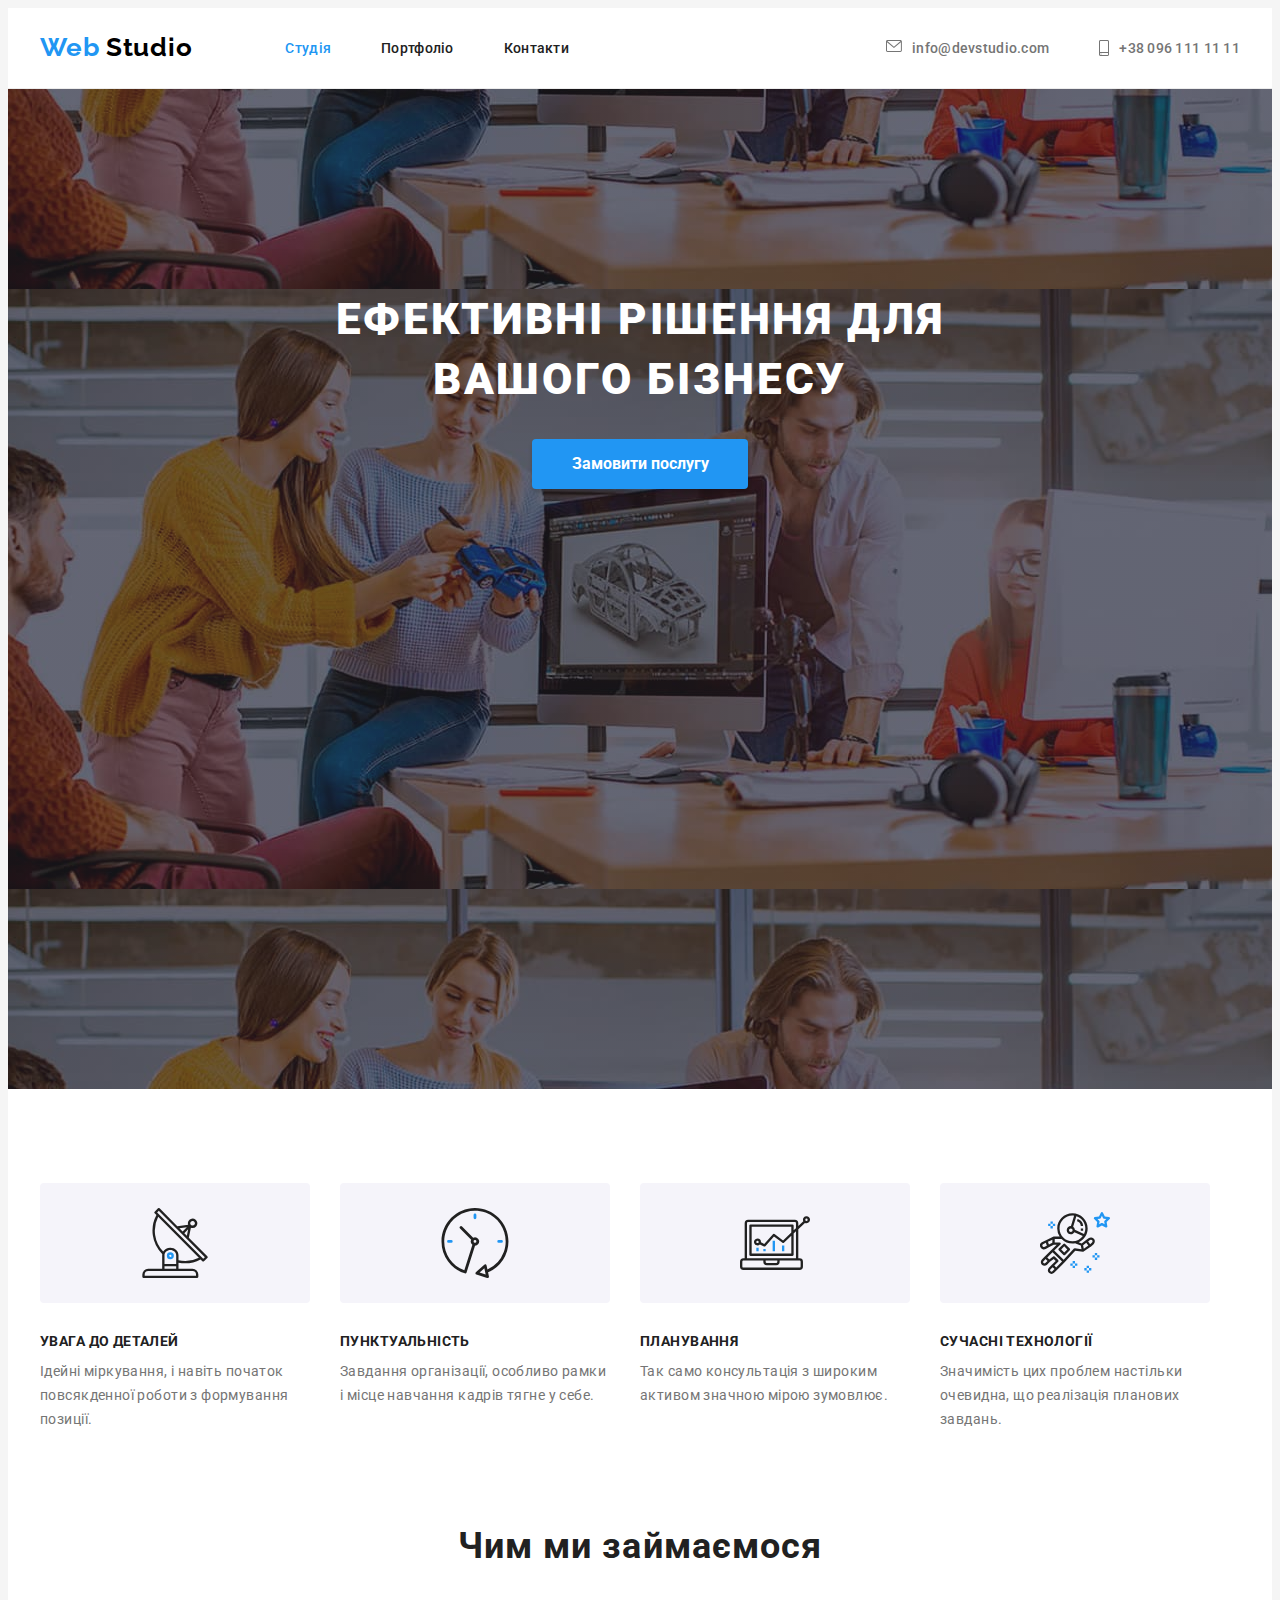
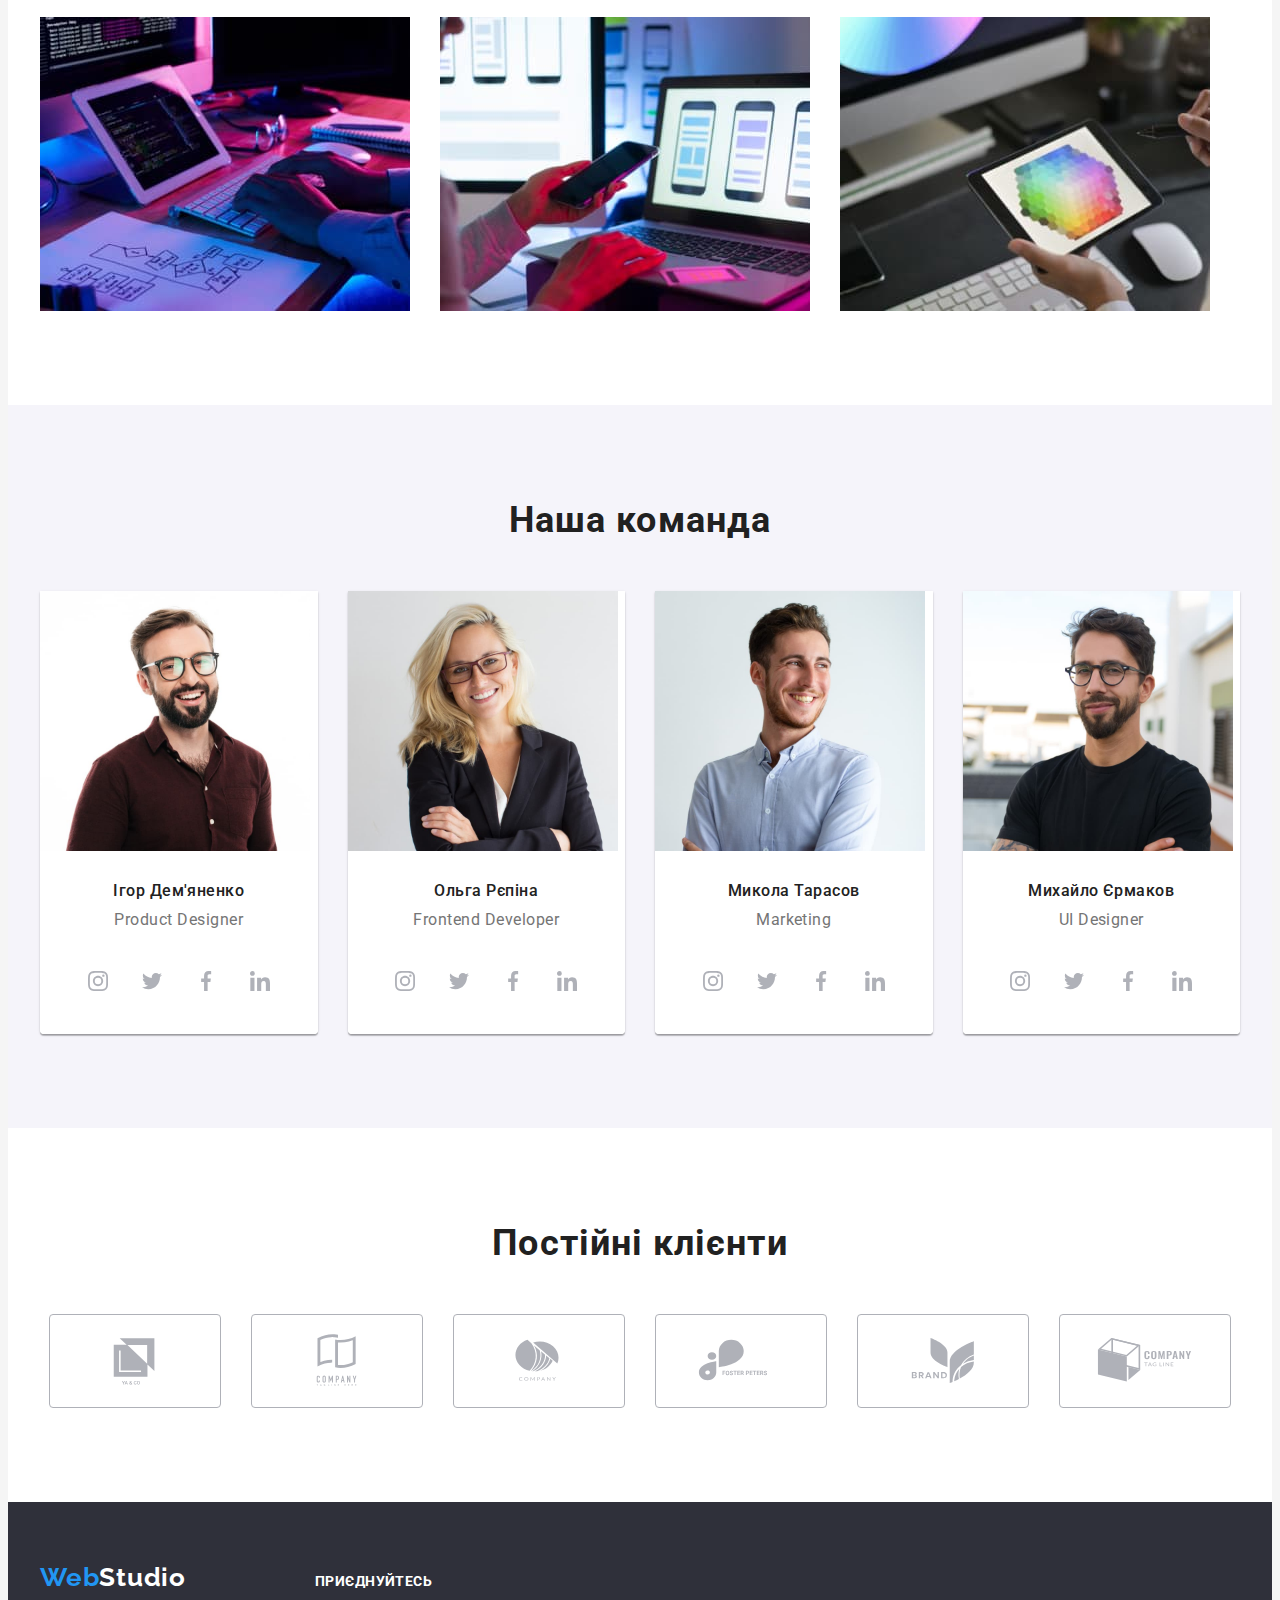
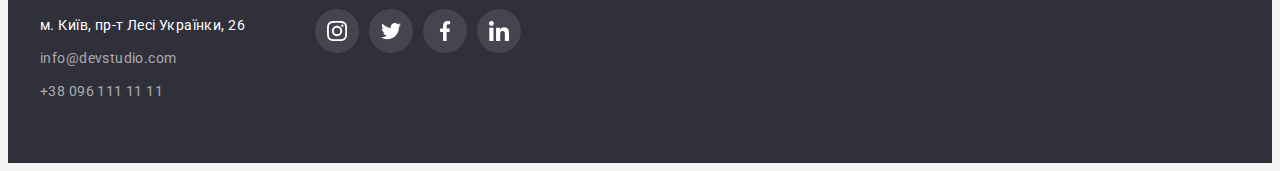
==== index.html @ 13d3fdcb "starting point" ====
<!DOCTYPE html>
<html lang="uk">
<head>
    <meta charset="UTF-8">
    <meta http-equiv="X-UA-Compatible" content="IE=edge">
    <meta name="viewport" content="width=device-width, initial-scale=1.0">
    <title>Web Studio</title>
    <link rel="preconnect" href="https://fonts.googleapis.com">
    <link rel="preconnect" href="https://fonts.gstatic.com" crossorigin>
    <link href="https://fonts.googleapis.com/css2?family=Raleway:wght@700&family=Roboto:wght@400;500;700;900&display=swap" rel="stylesheet">
    <link rel="stylesheet" href="https://cdnjs.cloudflare.com/ajax/libs/modern-normalize/1.1.0/modern-normalize.min.css" integrity="sha512-wpPYUAdjBVSE4KJnH1VR1HeZfpl1ub8YT/NKx4PuQ5NmX2tKuGu6U/JRp5y+Y8XG2tV+wKQpNHVUX03MfMFn9Q==" crossorigin="anonymous" referrerpolicy="no-referrer" />
    <link rel="stylesheet" href="./css/styles.css">
</head>
<body>
   <header class="header-background"> 
        <div class="container head-nav">
            <nav class="nav-links"> 
                <a class=" logo-header" href="./index.html" ><span class="logo-web">Web</span> <span class="logo-studio">Studio</span> </a>  
                <ul class="site-nav">
                    <li class="nav-item"><a href="" class="link  link-text accent-color">Студія</a></li>
                    <li class="nav-item"><a href="./portfolio.html" class="link  link-text">Портфоліо</a></li>
                    <li class="nav-item"><a href="" class="link  link-text">Контакти</a></li>
                </ul>
            </nav>
            <ul class="contacts">
                <li class="item">
                    <a href="mailto:info@devstudio.com" class=" link link-decorate  link-color">
                        <svg class="nav-icon" width = "16" height ="12" >
                             <use href ="./images/nav-social-sprite.svg#icon-envelope" >

                            </use>
                        </svg>
                    info@devstudio.com
                    </a></li>
                <li class="item"><a href="tel:+380961111111"  class=" link link-decorate link-color">
                    <svg class="nav-icon" width = "10" height ="16" >
                        <use href ="./images/nav-social-sprite.svg#icon-smartphone" >

                       </use>
                   </svg>
                    +38 096 111 11 11</a>
                </li>
               
            </ul>
   </header> 
   <main class="main-background">
        <section class="hero-section">
           <div class="container">
                <h1 class="hero-title">Ефективні рішення для вашого бізнесу</h1>
                     <!-- Hiro button-->
                <div class="flex-utilit">
                     <button type="button" class="btn-wiev btn ">Замовити послугу</button>
                </div>
                
           </div>
        </section>
        <section class="section back-peculiarities">
            <div class="container ">
                <!-- it was before <h2 hidden >Особливості</h2> -->
                <h2 class="visually-hidden" >Особливості</h2>
                <!-- flex list -->
                <ul class="benefits">
                    <li class ="benefits-list">
                        <div class="icon-benefit">
                            <svg class="icin-bnf" width="70" height ="70">
                                <use href="./images/nav-social-sprite.svg#icon-antenna"></use>
                            </svg>
                        </div>
                        <h3 class="benefits-title">УВАГА ДО ДЕТАЛЕЙ</h3> 
                        <p class="peculiarities-text">Ідейні міркування, і навіть початок повсякденної роботи з формування позиції.</p>
                     </li>
                    <li class ="benefits-list">
                        <div class="icon-benefit">
                            <svg class="icin-bnf" width="70" height ="70">
                                <use href="./images/nav-social-sprite.svg#icon-clock"></use>
                            </svg>
                        </div>
                        <h3 class="benefits-title">ПУНКТУАЛЬНІСТЬ</h3>
                        <p class="peculiarities-text">Завдання організації, особливо рамки і місце навчання кадрів тягне у себе.</p>
                    </li>
                     <li class ="benefits-list">
                        <div class="icon-benefit">
                            <svg class="icin-bnf" width="70" height ="70">
                                <use href="./images/nav-social-sprite.svg#icon-diagram" ></use>
                            </svg>
                        </div>
                        <h3 class="benefits-title">ПЛАНУВАННЯ</h3>
                        <p class="peculiarities-text">Так само консультація з широким активом значною мірою зумовлює.</p>
                     </li >
                    <li class ="benefits-list">
                        <div class="icon-benefit">
                            <svg class="icon-bnf" width="70" height ="70">
                                <use href = "./images/nav-social-sprite.svg#icon-astronaut"> </use>
                            </svg>
                        </div>
                        <h3 class="benefits-title">СУЧАСНІ ТЕХНОЛОГІЇ</h3>
                        <p class="peculiarities-text">Значимість цих проблем настільки очевидна, що реалізація планових завдань.</p>
                    </li>
                 </ul>
            </div>
            
        </section>
        <section class="section back-our-works" >
            <div class="container" >
                <h2 class="our-work">Чим ми займаємося</h2>
                <ul class="our-work-list">
                    <li class="work-items"><img  class="work-img" src="./images/caseone.jpg" alt="compose algorithms" width="370" height="294"></li>
                    <li class="work-items"><img class="work-img" src="./images/casetwo.jpg" alt="testing products"  width="370" height="294"></li>
                    <li class="work-items"><img class="work-img" src="./images/casethree.jpg" alt=" design " width="370" height="294"></li>
                </ul>
            </div>

            <!-- - ---------------
                       OUR TEAM SECTION
            -----------------------  -- -->
        </section>
        <section class="our-team-background section">
            <div class="container ">
                <h2 class="our-team-title">Наша команда</h2>
                <ul class="team-description">
                     <li class="background-photo">
                        <img class ="img-team" src="./images/igordemianenko.jpg" alt="Igor Demianenko" width="270" height="260">
                        <div class="team-info">
                            <h3 class="members-team">Ігор Дем'яненко</h3>
                            <p class="job-title">Product Designer</p>
                            <ul class="team-social">

                                <!-- Instagram icon -->
                               <li class="socials-item">
                                    <a  class="social"
                                        href="" 
                                        target="_blank" 
                                        rel="nofollow noopener noreferrer"
                                        aria-label="Instagram"
                                    >
                                        <svg class="social-icon" width="20" height="20">
                                            <use href="./images/nav-social-sprite.svg#icon-instagram"> </use>
                                        </svg>
                                    </a>  
                               </li>

                               <!-- Twitter icon -->
                               <li class="socials-item">
                                    <a  class="social"
                                        href="" 
                                         target="_blank" 
                                        rel="nofollow noopener noreferrer"
                                        aria-label="Twitter"
                                    >
                                        <svg class="social-icon" width="20" height="20">
                                            <use href="./images/nav-social-sprite.svg#icon-twitter"> </use>
                                        </svg>
                                    </a>  
                                </li>

                               <!-- Facebook icon -->
                                <li class="socials-item">
                                    <a  class="social"
                                        href="" 
                                        target="_blank" 
                                        rel="nofollow noopener noreferrer"
                                        aria-label="Facebook"
                                    >
                                        <svg class="social-icon" width="20" height="20">
                                                <use href="./images/nav-social-sprite.svg#icon-facebook"> </use>
                                        </svg>
                                    </a>  
                                </li>

                               <!-- Linkedin icon -->
                                <li class="socials-item">
                                    <a  class="social"
                                        href="" 
                                        target="_blank" 
                                        rel="nofollow noopener noreferrer"
                                        aria-label="Linkedin"
                                    >
                                        <svg class="social-icon" width="20" height="20">
                                                <use href="./images/nav-social-sprite.svg#icon-linkedin"> </use>
                                        </svg>
                                    </a>
                                 </li>
                            </ul>
                        </div>
                        
                    </li>
                    <li class="background-photo">
                        <img  class ="img-team" src="./images/olgarepina.jpg" alt="Olga Repina" width="270" height="260">
                        <div class="team-info">
                            <h3 class="members-team">Ольга Рєпіна</h3>
                            <p class="job-title">Frontend Developer</p>
                            <ul class="team-social">

                                <!-- Instagram icon -->
                               <li class="socials-item">
                                    <a  class="social"
                                        href="" 
                                        target="_blank" 
                                        rel="nofollow noopener noreferrer"
                                        aria-label="Instagram"
                                    >
                                        <svg class="social-icon" width="20" height="20">
                                            <use href="./images/nav-social-sprite.svg#icon-instagram"> </use>
                                        </svg>
                                    </a>  
                               </li>

                               <!-- Twitter icon -->
                               <li class="socials-item">
                                    <a  class="social"
                                        href="" 
                                         target="_blank" 
                                        rel="nofollow noopener noreferrer"
                                        aria-label="Twitter"
                                    >
                                        <svg class="social-icon" width="20" height="20">
                                            <use href="./images/nav-social-sprite.svg#icon-twitter"> </use>
                                        </svg>
                                    </a>  
                                </li>

                               <!-- Facebook icon -->
                                <li class="socials-item">
                                    <a  class="social"
                                        href="" 
                                        target="_blank" 
                                        rel="nofollow noopener noreferrer"
                                        aria-label="Facebook"
                                    >
                                        <svg class="social-icon" width="20" height="20">
                                                <use href="./images/nav-social-sprite.svg#icon-facebook"> </use>
                                        </svg>
                                    </a>  
                                </li>

                               <!-- Linkedin icon -->
                                <li class="socials-item">
                                    <a  class="social"
                                        href="" 
                                        target="_blank" 
                                        rel="nofollow noopener noreferrer"
                                        aria-label="Linkedin"
                                    >
                                        <svg class="social-icon" width="20" height="20">
                                                <use href="./images/nav-social-sprite.svg#icon-linkedin"> </use>
                                        </svg>
                                    </a>
                                 </li>
                            </ul>
                        </div>
                        
                    </li>
                    <li class="background-photo">
                        <img class ="img-team" src="./images/nikolaytarasov.jpg" alt="Mikola Tarasov" width="270" height="260">
                        <div class="team-info">
                            <h3 class="members-team">Микола Тарасов</h3>
                             <p class="job-title">Marketing</p>
                             <ul class="team-social">

                                <!-- Instagram icon -->
                               <li class="socials-item">
                                    <a  class="social"
                                        href="" 
                                        target="_blank" 
                                        rel="nofollow noopener noreferrer"
                                        aria-label="Instagram"
                                    >
                                        <svg class="social-icon" width="20" height="20">
                                            <use href="./images/nav-social-sprite.svg#icon-instagram"> </use>
                                        </svg>
                                    </a>  
                               </li>

                               <!-- Twitter icon -->
                               <li class="socials-item">
                                    <a  class="social"
                                        href="" 
                                         target="_blank" 
                                        rel="nofollow noopener noreferrer"
                                        aria-label="Twitter"
                                    >
                                        <svg class="social-icon" width="20" height="20">
                                            <use href="./images/nav-social-sprite.svg#icon-twitter"> </use>
                                        </svg>
                                    </a>  
                                </li>

                               <!-- Facebook icon -->
                                <li class="socials-item">
                                    <a  class="social"
                                        href="" 
                                        target="_blank" 
                                        rel="nofollow noopener noreferrer"
                                        aria-label="Facebook"
                                    >
                                        <svg class="social-icon" width="20" height="20">
                                                <use href="./images/nav-social-sprite.svg#icon-facebook"> </use>
                                        </svg>
                                    </a>  
                                </li>

                               <!-- Linkedin icon -->
                                <li class="socials-item">
                                    <a  class="social"
                                        href="" 
                                        target="_blank" 
                                        rel="nofollow noopener noreferrer"
                                        aria-label="Linkedin"
                                    >
                                        <svg class="social-icon" width="20" height="20">
                                                <use href="./images/nav-social-sprite.svg#icon-linkedin"> </use>
                                        </svg>
                                    </a>
                                 </li>
                            </ul>
                        </div>
                        
                    </li>
                    <li class="background-photo">
                        <img  class ="img-team" src="./images/mikailermakov.jpg" alt="Mikail Ermakov" width="270" height="260">
                        <div class="team-info">
                          <h3 class="members-team">Михайло Єрмаков</h3>
                            <p class="job-title">UI Designer</p>  
                            <ul class="team-social">

                                <!-- Instagram icon -->
                               <li class="socials-item">
                                    <a  class="social"
                                        href="" 
                                        target="_blank" 
                                        rel="nofollow noopener noreferrer"
                                        aria-label="Instagram"
                                    >
                                        <svg class="social-icon" width="20" height="20">
                                            <use href="./images/nav-social-sprite.svg#icon-instagram"> </use>
                                        </svg>
                                    </a>  
                               </li>

                               <!-- Twitter icon -->
                               <li class="socials-item">
                                    <a  class="social"
                                        href="" 
                                         target="_blank" 
                                        rel="nofollow noopener noreferrer"
                                        aria-label="Twitter"
                                    >
                                        <svg class="social-icon" width="20" height="20">
                                            <use href="./images/nav-social-sprite.svg#icon-twitter"> </use>
                                        </svg>
                                    </a>  
                                </li>

                               <!-- Facebook icon -->
                                <li class="socials-item">
                                    <a  class="social"
                                        href="" 
                                        target="_blank" 
                                        rel="nofollow noopener noreferrer"
                                        aria-label="Facebook"
                                    >
                                        <svg class="social-icon" width="20" height="20">
                                                <use href="./images/nav-social-sprite.svg#icon-facebook"> </use>
                                        </svg>
                                    </a>  
                                </li>

                               <!-- Linkedin icon -->
                                <li class="socials-item">
                                    <a  class="social"
                                        href="" 
                                        target="_blank" 
                                        rel="nofollow noopener noreferrer"
                                        aria-label="Linkedin"
                                    >
                                        <svg class="social-icon" width="20" height="20">
                                                <use href="./images/nav-social-sprite.svg#icon-linkedin"> </use>
                                        </svg>
                                    </a>
                                 </li>
                            </ul>
                        </div>
                        
                    </li>
                </ul>
            </div>
        </section>
        <!-- -----------------------
         SECTION REGULAR CUSTOMERS
         -------------------------    -->
        <section class=" section regular-customers">
            <div class="container">
                <h2 class="regular-customers-title">Постійні клієнти</h2>
                <ul class="customers-list">
                    <li><a class="customers-link" href="http://" target="_blank" rel="nofollow noopener noreferrer" aria-label="">
                            <svg class="customer-logo" width="106" height="60">
                                <use href ="./images/nav-social-sprite.svg#icon-logo1"></use>
                            </svg>
                    </a></li>
                    <li><a class="customers-link" href="http://" target="_blank" rel="nofollow noopener noreferrer" aria-label="">
                            <svg class="customer-logo" width="106" height="60">
                                <use href ="./images/nav-social-sprite.svg#icon-logo2"></use>
                            </svg>
                    </a></li>
                    <li><a class="customers-link" href="http://" target="_blank" rel="nofollow noopener noreferrer" aria-label="">
                            <svg class="customer-logo" width="106" height="60">
                                <use href ="./images/nav-social-sprite.svg#icon-logo3"></use>
                            </svg>
                    </a></li>
                    <li><a class="customers-link" href="http://" target="_blank" rel="nofollow noopener noreferrer" aria-label="">
                            <svg class="customer-logo" width="106" height="60">
                                <use href ="./images/nav-social-sprite.svg#icon-logo4"></use>
                            </svg>
                    </a></li>
                    <li><a class="customers-link" href="http://" target="_blank" rel="nofollow noopener noreferrer" aria-label="">
                            <svg class="customer-logo" width="106" height="60">
                                <use href ="./images/nav-social-sprite.svg#icon-logo5"></use>
                            </svg>
                    </a></li>
                    <li><a class="customers-link" href="http://" target="_blank" rel="nofollow noopener noreferrer" aria-label="">
                            <svg class="customer-logo" width="106" height="60">
                                <use href ="./images/nav-social-sprite.svg#icon-logo6"></use>
                            </svg>
                    </a></li>
                </ul>
            </div>

        </section> 
   </main>
<!-- ------------------------------------------------------
                       FOOTER
------------------------------------------------------ -->

   <footer class="footer-background">
        <div class="container  align-div">
            <div class="adress-footer">
                <a href="./index.html" class="logo-footer-link"><span class="logo-web">Web</span><span class="logo-studio-footer">Studio</span> </a>
                    <address class="addres-link">
                        <ul class="">
                            <li class="footer-links"><a href="https://goo.gl/maps/ArKhMotf5cThkB2s5" class=" link-addres-footer link">м. Київ, пр-т Лесі Українки, 26</a> </li>
                            <li class="footer-links"><a href="mailto:info@devstudio.com" class= "link-footer link">info@devstudio.com</a> </li>
                            <li class="footer-links"><a href="tel:+380961111111" class=" link-footer link">+38 096 111 11 11</a></li>
                        </ul>        
                    </address>
            </div>
            <div class="links-footer">
                <p class="footer-title">приєднуйтесь</p>
                <ul class="footer-icon">

                    <!-- Instagram icon -->
                   <li>
                        <a  class="footer-links-social"
                            href="" 
                            target="_blank" 
                            rel="nofollow noopener noreferrer"
                            aria-label="Instagram"
                        >
                            <svg class="social-icon" width="20" height="20">
                                <use href="./images/nav-social-sprite.svg#icon-instagram"> </use>
                            </svg>
                        </a>  
                   </li>

                   <!-- Twitter icon -->
                   <li>
                        <a  class="footer-links-social"
                            href="" 
                             target="_blank" 
                            rel="nofollow noopener noreferrer"
                            aria-label="Twitter"
                        >
                            <svg class="social-icon" width="20" height="20">
                                <use href="./images/nav-social-sprite.svg#icon-twitter"> </use>
                            </svg>
                        </a>  
                    </li>

                   <!-- Facebook icon -->
                    <li>
                        <a  class="footer-links-social"
                            href="" 
                            target="_blank" 
                            rel="nofollow noopener noreferrer"
                            aria-label="Facebook"
                        >
                            <svg class="social-icon" width="20" height="20">
                                    <use href="./images/nav-social-sprite.svg#icon-facebook"> </use>
                            </svg>
                        </a>  
                    </li>

                   <!-- Linkedin icon -->
                    <li>
                        <a  class="footer-links-social"
                            href="" 
                            target="_blank" 
                            rel="nofollow noopener noreferrer"
                            aria-label="Linkedin"
                        >
                            <svg class="social-icon" width="20" height="20">
                                    <use href="./images/nav-social-sprite.svg#icon-linkedin"> </use>
                            </svg>
                        </a>
                     </li>
                </ul>
            </div>
            
        </div>  
   </footer>
</body>
</html>
---- css/styles.css ----
/* GENERAL STYLE */
:root {
    --main-background-color:#F5F5F5;
    --main-color-1:#212121;
    --main-color-2: #757575;
    --main-color-3: #2196F3;
    --main-color-4:#ffffff;
    --background-header-footer:#2F303A;
    --our-team-background:#F5F4FA; 
    --logo-studio-color:#000000; 
    --accent-color:		#2196F3;
    --focus-btn-hero :#188CE8;
    --bg-color-hiro:#C4C4C4;
    --social-icon-defolt-color: #AFB1B8;

    
}
/* Background Header, Footer */
/* changet it need chandde footer title */
.hero-section{
    background-image:linear-gradient(rgba(47, 48, 58, 0.4), rgba(47, 48, 58, 0.4)),
    url(../images/hiro-img.jpg);
    background-color:var( --bg-color-hiro);
    background-position: center;
    margin-left: auto;
    margin-right: auto;
    height: 600px;
    max-width: 1600px;
   
   
    text-align: center;
}
body {
    background-color:var(--main-background-color);   
    font-family: 'Roboto', sans-serif;
    font-size: 14px;
    color:var(--main-color-1);
    letter-spacing: 0.03em
} 

/* -------------------
   RESET CSS STYLES
   ------------------- */

h1, h2, h3, h4, h5, h6, p {
    margin: 0;
}
/* remove list marker */
ul {
    list-style-type: none;
    margin: 0;
    padding: 0;
}
/* add efects  */
.link:hover,
.link:focus {
    color:var(--main-color-3);
}
/* remove the underline */
.link-decorate {
    text-decoration: none;
}

.container {
    width: 1200px;
    margin-left: auto;
    margin-right: auto;
    padding-left: 15px;
    padding-right: 15px;
    
    
    
}
/* add top/ bottom padding for sections */
.section {
    padding-top: 94px;
    padding-bottom: 94px;
}

/* ---------------
        HEADER 
   --------------- */
.header-background{
    background-color:var(--main-color-4) ;
 /* ADD border-bottom header */
    border-bottom: 1px solid #ECECEC;
 }

.head-nav {
    display: flex;
    align-items: center;
    
} 
.nav-links {
    display: flex;
    align-items: center;
}

.logo-header {
    margin-right: 93px;
    padding-top: 24px;
    padding-bottom: 25px;

    font-size: 26px;
    line-height: calc(31/26);
    text-decoration: none; 
}
.logo-web {
    font-family: 'Raleway', sans-serif;
    font-weight: 700;
    font-size: 26px;
    line-height: calc(31/26);
    letter-spacing: 0.03em;
    color:var(--main-color-3);
    }
.logo-studio {
    font-family: 'Raleway', sans-serif;
    font-weight: 700;
    font-size: 26px;
    line-height: calc(31/26);
    letter-spacing: 0.03em;
    color:var(--logo-studio-color);
}
.site-nav {
    display: flex;
    
}

.nav-item:not(:last-child) {
    margin-right: 50px;
}

.link-text {
    display: block;
    padding-top: 32px;
    padding-bottom: 32px;

    font-weight: 500;
    line-height: calc(16/14);
    letter-spacing: 0.02em;
    color: var(--main-color-1);
    text-decoration: none;

}
.accent-color {
    color:var(--accent-color);
}
.contacts {
    display: flex;
    margin-left: auto;
   
}
.item:not(:last-child){
    margin-right: 50px;
}

.link-color {
    display: flex;
    padding-top: 32px;
    padding-bottom: 32px;
    

    font-weight: 500;  
    line-height: calc(16/14);
    letter-spacing: 0.02em;
    color:var(--main-color-2);

     
}

.nav-icon {

    margin-right: 10px;
    fill: currentColor;
}

/* --------------
         MAIN
   -------------- */

.hero-section {
    padding-top: 200px;
    padding-bottom: 200px;
    
}
.hero-title {
     margin-left: auto;
     margin-right: auto;
     margin-bottom: 30px;
     width: 696px;


    font-weight: 900;
    font-size: 44px;
    line-height: calc(60/44);
    text-align: center;
    letter-spacing: 0.06em;
    text-transform: uppercase;
    color:var(--main-color-4);
}

/* Hero button */
.flex-utilit {
    display: flex;
    align-items: center;
    justify-content: center;
}
.btn-wiev {
    font-weight: 700;
    font-size: 16px;
    font-family:inherit;
    line-height: calc(30/16);
    
    text-align: center;
    color:var(--main-color-4);
}

.btn {
    padding: 10px 32px ;
    border: none;
    width: 216px;
   
    background:  var(--main-color-3);
    box-shadow: 0px 4px 4px rgba(0, 0, 0, 0.15);
    border-radius: 4px;
    cursor: pointer;
} 
/* Effects hiro button */
.btn:hover,
.btn:focus {
    background-color: var(--focus-btn-hero );
    /* color: var( --main-color-1); */
}
/* section peculiarities background */
.back-peculiarities {
    background-color:var( --main-color-4) ;
    padding-bottom: 0px;
}
/* hide H2*/
.visually-hidden {
    position: absolute;
    width: 1px;
    height: 1px;
    margin: -1px;
    border: 0;
    padding: 0;
    
    white-space: nowrap;
    clip-path: inset(100%);
    clip: rect(0 0 0 0);
    overflow: hidden;
  }
/* Benefits Flex */
.benefits {
    display: flex;
}
/* .benefits-list {
    background-color: #DC143C;
} */

.benefits-list:not(:last-child) {
    margin-right: 30px;
}

/* Icons for benefits */
.icon-benefit {
    display: flex;
    justify-content: center;
    align-items: center;
    width: 270px;
    height: 120px;
    margin-bottom:30px ;

    background: var(--our-team-background);
    border-radius: 4px;
}
 .icon-bnf {

    
 }

/* Benefits title style */
.benefits-title {
    
    margin-bottom: 10px;
    width: 270px;

    font-weight: 700;
    font-size: 14px;
    line-height: calc(16/14);
    letter-spacing: 0.03em;
    text-transform: uppercase;
    color:var(--main-color-1);
    
    
}
/*features -discription  */

.peculiarities-text {
    width: 270px;
    
    line-height: calc(24/14);
    letter-spacing: 0.03em;
    color:var(--main-color-2);

    
}   
/* What are we doing */
.back-our-works {
    background-color:var( --main-color-4) ;
}
.our-work {
    margin-bottom: 50px;

    font-weight: 700;
    font-size: 36px;
    line-height: calc(42/36);
    text-align: center;
    letter-spacing: 0.03em;
    color:var(--main-color-1);
}

.our-work-list {
    display: flex;
  
}
.work-items {
    margin-right: 30px;
}
.work-img {
    display: block;
}

/*  Section our team style text */

.our-team-background {
    
    background:var(--our-team-background);
}

.our-team-title {
    margin-bottom: 50px;
    
    font-weight: 700;
    font-size: 36px;
    line-height: 42px;
    text-align: center;
    letter-spacing: 0.03em;
    color:var(--main-color-1); 
}
/* description our team with social info and photo */
.team-description {
    display: flex;
    flex-wrap: wrap;
    gap: 30px;
}

/* Background photo team */
.background-photo {
    flex-basis: calc((100% - 30px * 3) /4 );

    box-shadow: 0px 1px 3px rgba(0, 0, 0, 0.12), 0px 1px 1px rgba(0, 0, 0, 0.14), 0px 2px 1px rgba(0, 0, 0, 0.2);
    border-radius: 0px 0px 4px 4px;
    background:var(--main-color-4);
}

.img-team {
    display: block;
  
}

.team-info {
    padding-top: 30px;
    /* padding-bottom: 30px; */
    border: 1px solid var( --main-color-4) ;
    border-top: none;
    border-radius: 0px 0px 4px 4px;
}
/* names of team members styles */
.members-team {
    margin-bottom: 10px;

    font-weight: 500;
    font-size: 16px;
    line-height: calc(19/16);
    text-align: center;
    letter-spacing: 0.03em;
    color:var(--main-color-1);
}
.job-title {
    margin-bottom: 30px;
    
    font-size: 16px;
    line-height: calc(19/16); 
    text-align: center;
    letter-spacing: 0.03em;
    color:var(--main-color-2);
}


/* Social networs logo */
.team-social {
    display: flex;
    justify-content: center;
    gap: 10px;
    margin-bottom: 30px;

    
  
}
.social {
    display: flex ;
    justify-content: center;
    align-items: center;
    width: 44px;
    height: 44px;

    color:var(--social-icon-defolt-color) ;
    background-color: var(--main-color-4);
    border-radius: 50%;
    border: none;
}
.social-icon {
    fill: currentColor;
}
.social:hover,
.social:focus {
    background-color: var(--main-color-3);
    color: var(--main-color-4)
}
/* -- -----------------------
         SECTION REGULAR CUSTOMERS
         -------------------------  */

.regular-customers {
    margin-left: auto;
    margin-right: auto;

    background-color: var(--main-color-4);
}

.regular-customers-title {
    margin-bottom: 50px;
    
    font-weight: 700;
    font-size: 36px;
    line-height: 42px;
    text-align: center;
    letter-spacing: 0.03em;
    color:var(--main-color-1);
    
}

.customers-list {
    display: flex;
    justify-content: center;    
    gap: 30px;
    
}
.customers-link {
    display: flex;
    justify-content: center;
    align-items: center;
    width: 170px;
    height: 92px ;
    border: 1px solid var(--social-icon-defolt-color);
    border-radius: 4px;

    color: var(--social-icon-defolt-color);

}
.customer-logo {
    fill:currentColor;
}
.customers-link:hover,
.customers-link:focus {
    border: 1px solid var(--accent-color);
    color: var(--accent-color);
}
 /* ----------- */
/*     FOOTER */
/* -------------- */

/* givinf background footer  */
.footer-background {
    padding-top: 60px;
    padding-bottom: 60px;

    background-color:var( --background-header-footer);
    text-align: left;
}

/* align 2 div  for line*/
.align-div {
    display: flex;
    align-items: baseline;
    gap: 70px;  
}
.logo-footer-link {
    display: block;
    margin-bottom: 20px ;
    
    font-size: 26px;
    line-height: calc(31/26);
    text-decoration: none;    
}
/* Second peace logo with footer */
.logo-studio-footer {
    font-family: 'Raleway', sans-serif;
    font-weight: 700;
    font-size: 26px;
    line-height: calc(31/26);
    letter-spacing: 0.03em;
    color:var(--main-color-4);
}
.addres-link {
    font-style: normal;
}
.footer-links:not(:last-child) {
    margin-bottom: 9px;
}
.link-addres-footer {
   
    line-height: calc(24/14);
    letter-spacing: 0.03em;
    color:var(--main-color-4);

    text-decoration: none;
}
.link-footer {
    font-size: 14px;
    line-height: calc(24/14);
    letter-spacing: 0.03em; 
    color: rgba(255, 255, 255, 0.6);

    text-decoration: none;
}
.footer-title {
    margin-bottom: 20px;

    font-style: normal;
    font-weight: 700;
    font-size: 14px;
    line-height: calc(16/14);
    letter-spacing: 0.03em;
    text-transform: uppercase;

    color:var(--main-color-4);

}

.footer-icon {
    display: flex;
    gap: 10px;
}

.footer-links-social {
    display: flex ;
    justify-content: center;
    align-items: center;
    width: 44px;
    height: 44px;

    color: var(--main-color-4);
    background-image: linear-gradient(rgba(255, 255, 255, 0.1), rgba(255, 255, 255, 0.1));
    border-radius: 50%;
    border: none;
}

.social-icon {
    fill:currentColor:

}

.footer-links-social:hover,
.footer-links-social:focus {
    background-color: var(--accent-color);
}



/* ----------------
       PORTFOLIO
    ---------------- */
.back-portfolio {
    background-color: var(--main-color-4);
}

.section-portfolio {
    padding-top: 94px;
    padding-bottom: 94px;
}
.filter-list {
    display: flex;
    justify-content: center;
    margin-bottom: 50px;

   
}

.button-list:not(:last-child) {
    margin-right: 8px;
}
.filter-button {
    display: block;
    border: none;

    background-color:var(-main-background-color);
    border-radius: 4px;
    cursor: pointer;
}
.filter-button:hover,
.filter-button:focus {
       background:var(--main-color-3);
       color:var(--main-color-4);
}
/* content button */
.btn-text {
    font-family: inherit;
    font-weight: 500;
    font-size: 16px;
    line-height: calc(26/16);
    color:var(--main-color-1);  
}
/* give buttons paddings */
.btn-all {
    min-width: 25px;
    padding: 6px 25px;

}

.btn-websites {
    min-width: 81px;
    padding: 6px 22px;
}

.btn-mods {
    min-width: 68px;
    padding: 6px 22px;
}

.btn-design {
    min-width:59px ;
    padding:6px 22px ;
}

.btn-market {
    min-width: 86px;
    padding: 6px 22px;
}
.project-background {
    display: flex;
    flex-wrap: wrap;
    gap: 30px;
    /* backgrounteam-info */
    color: var(--main-color-4);
}
.projects-link {
    flex-basis: calc((100% - 30px * 2) /3 );
}
.img-block {
    display: block;
}
/* Effects on the card */
.img-block:hover,
.img-block:focus {
    box-shadow: 0px 1px 1px rgba(0, 0, 0, 0.12),
    0px 4px 4px rgba(0, 0, 0, 0.06),
    1px 4px 6px rgba(0, 0, 0, 0.16);
}

.project-wrapper {
    padding: 20px 24px;
    border: 1px solid #EEEEEE;
    border-top: none;
}
.project-items {
    margin-bottom: 4px;

    font-weight: 700;
    font-size: 18px;
    line-height: calc(36/18);
    color:var(--main-color-1);
}
.software-items { 
    font-size: 16px;
    line-height: calc(30/16);
    letter-spacing: 0.03em;
    color:var(--main-color-2);    
}
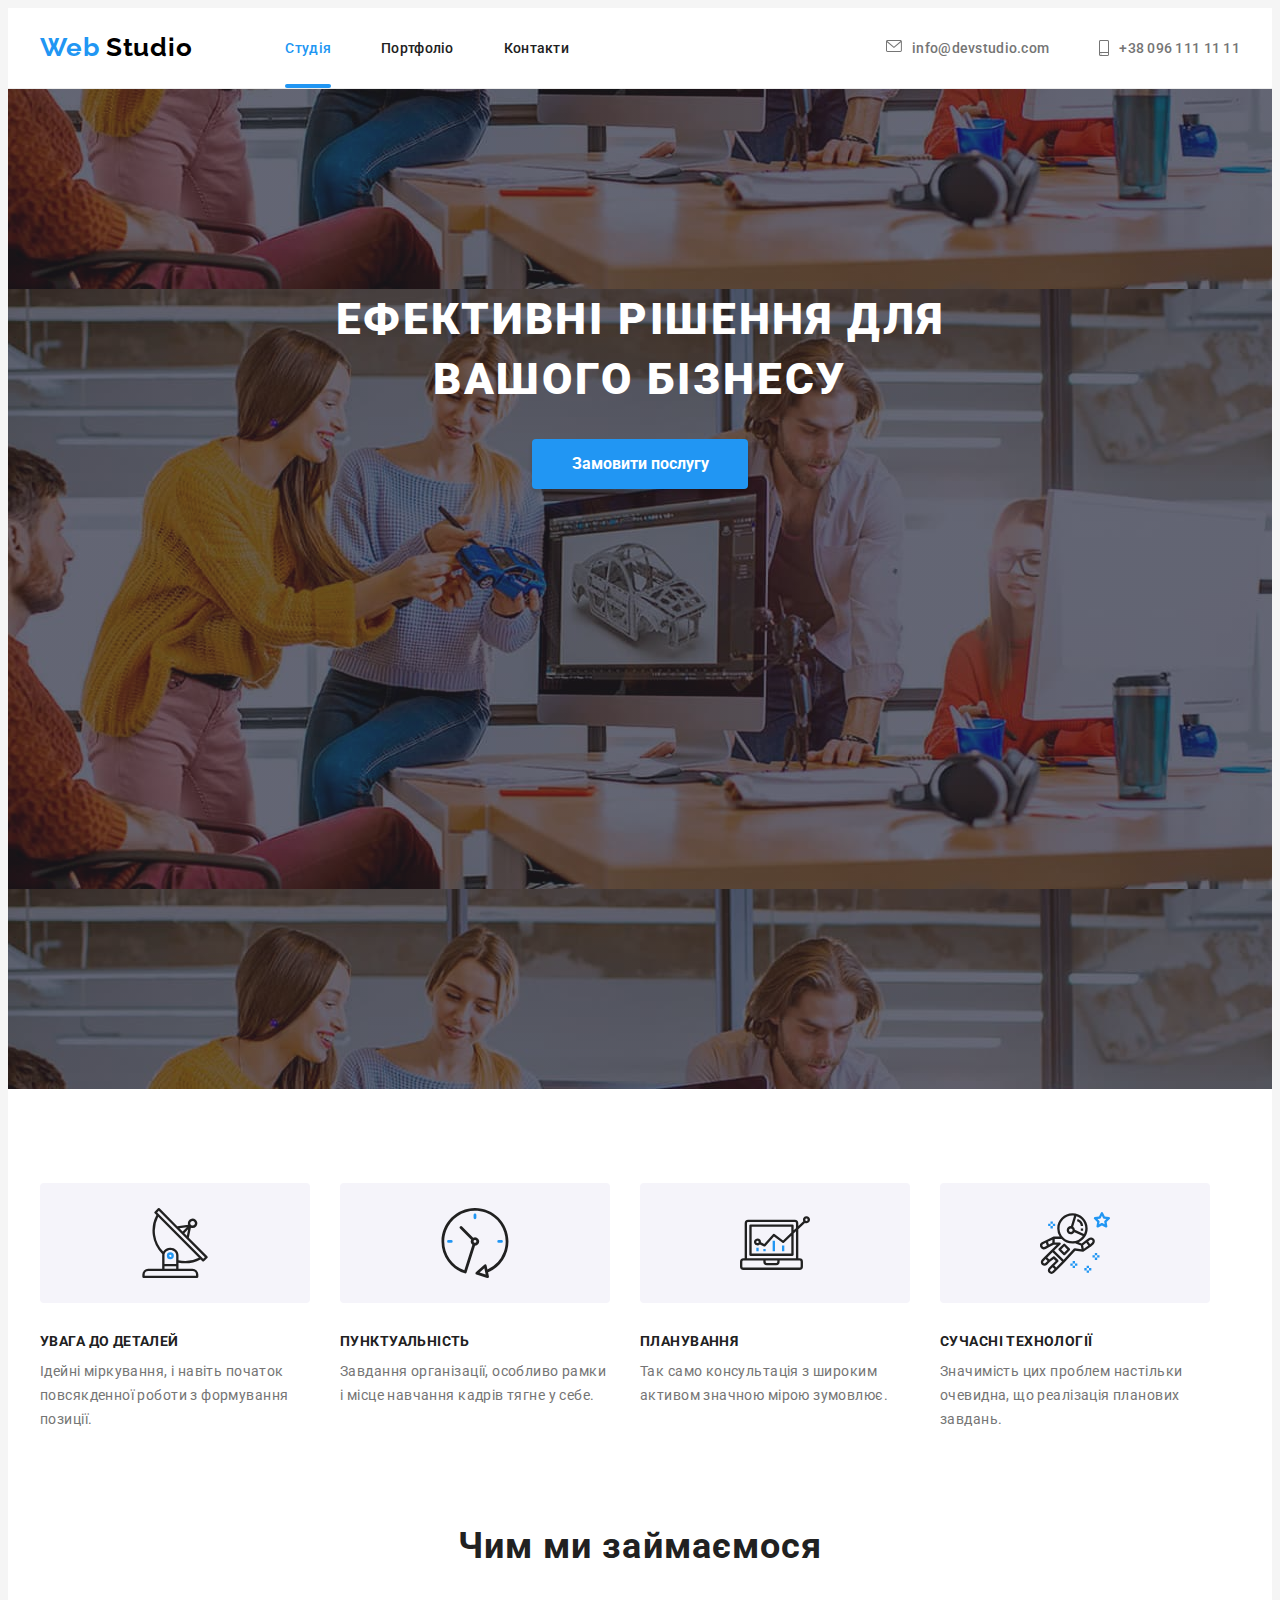
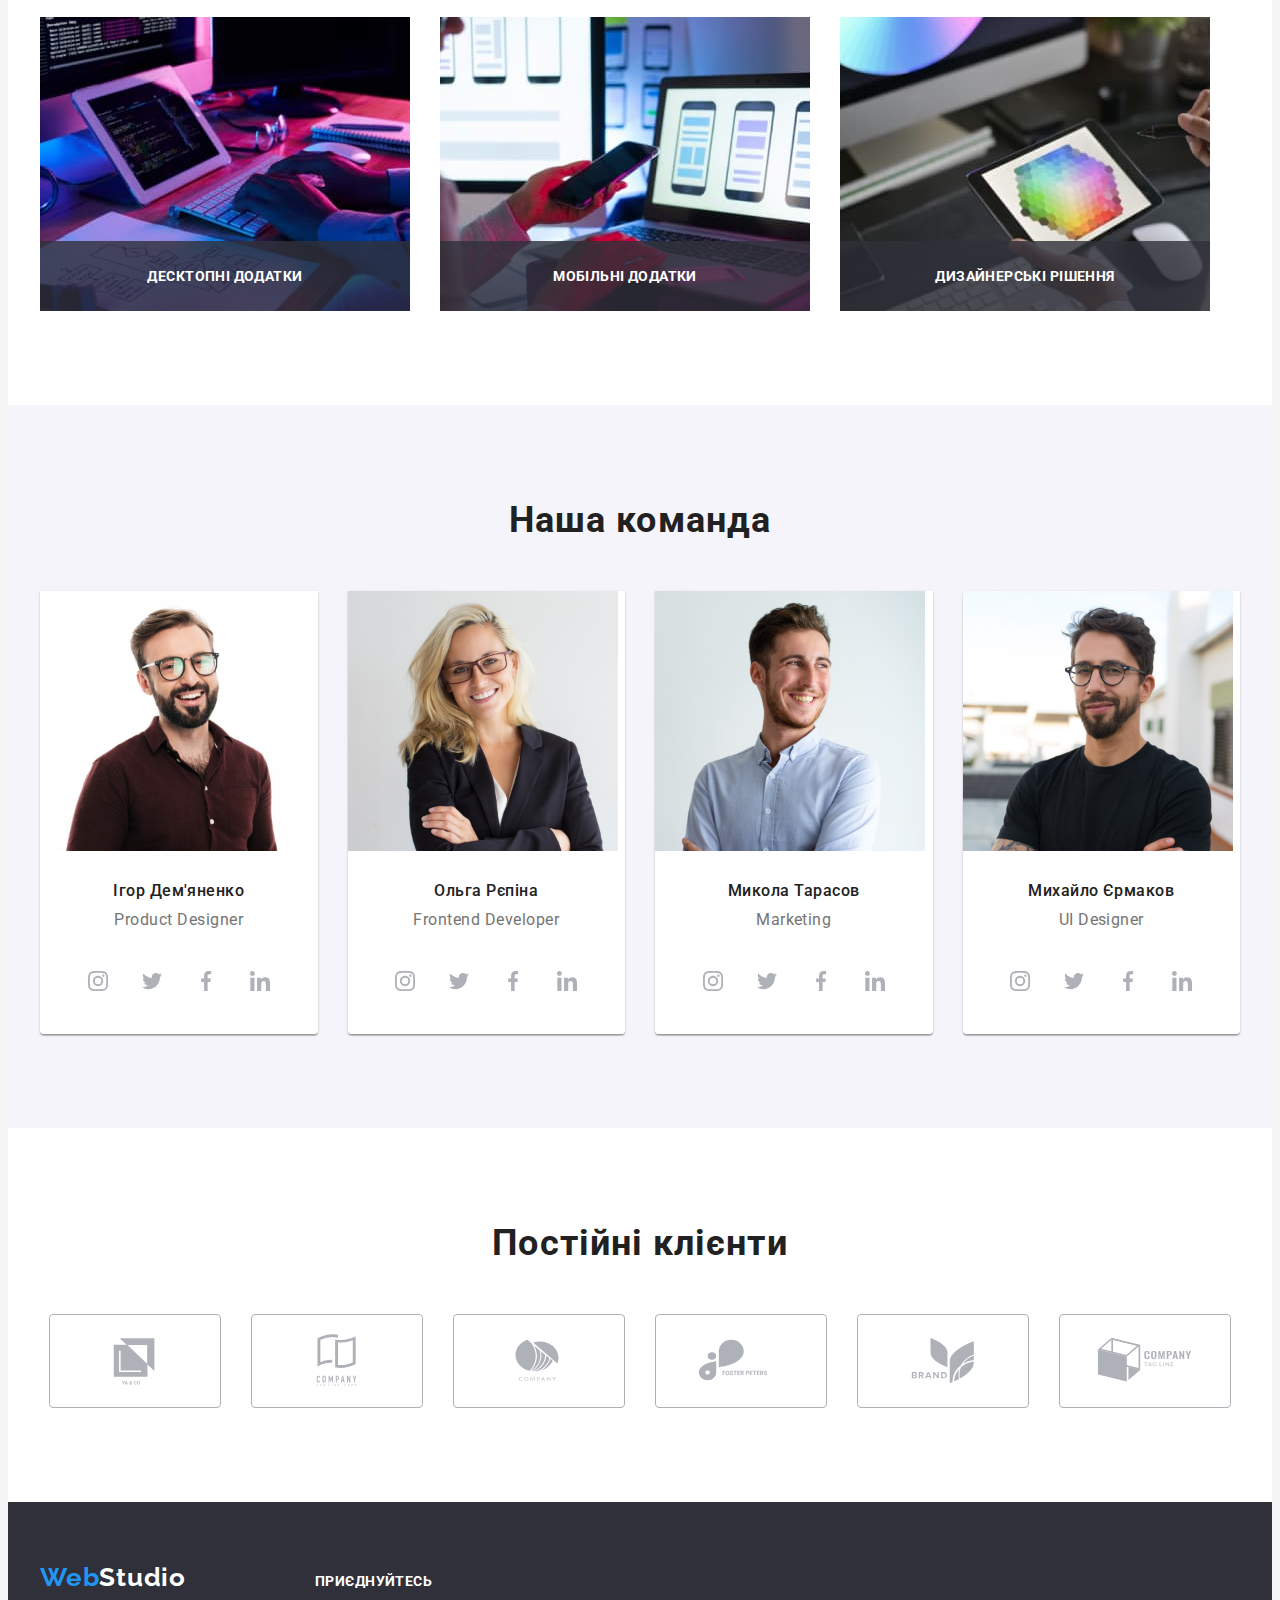
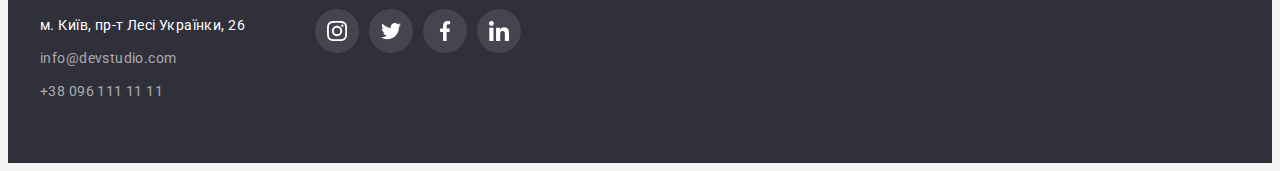
==== commit 9db9210e: "make portfolio hover effect  ones card" ====
--- a/index.html
+++ b/index.html
@@ -17,7 +17,7 @@
             <nav class="nav-links"> 
                 <a class=" logo-header" href="./index.html" ><span class="logo-web">Web</span> <span class="logo-studio">Studio</span> </a>  
                 <ul class="site-nav">
-                    <li class="nav-item"><a href="" class="link  link-text accent-color">Студія</a></li>
+                    <li class="nav-item"><a href="" class="link  link-text active">Студія</a></li>
                     <li class="nav-item"><a href="./portfolio.html" class="link  link-text">Портфоліо</a></li>
                     <li class="nav-item"><a href="" class="link  link-text">Контакти</a></li>
                 </ul>
@@ -98,15 +98,38 @@
                     </li>
                  </ul>
             </div>
-            
+  <!-- =======================================
+        What do we do SECRTION
+       =======================================           -->
         </section>
         <section class="section back-our-works" >
             <div class="container" >
                 <h2 class="our-work">Чим ми займаємося</h2>
                 <ul class="our-work-list">
-                    <li class="work-items"><img  class="work-img" src="./images/caseone.jpg" alt="compose algorithms" width="370" height="294"></li>
-                    <li class="work-items"><img class="work-img" src="./images/casetwo.jpg" alt="testing products"  width="370" height="294"></li>
-                    <li class="work-items"><img class="work-img" src="./images/casethree.jpg" alt=" design " width="370" height="294"></li>
+                    <li class="work-items">
+                        <img  class="work-img " src="./images/caseone.jpg" alt="compose algorithms" width="370" height="294">
+                        <div class="blur-our-work">
+                            <p class="blur-text ">
+                                Десктопні додатки
+                            </p>
+                        </div>
+                    </li>
+                    <li class="work-items">
+                        <img class="work-img" src="./images/casetwo.jpg" alt="testing products"  width="370" height="294">
+                        <div class="blur-our-work">
+                            <p class="blur-text ">
+                                Мобільні додатки
+                            </p>
+                        </div>
+                    </li>
+                    <li class="work-items">
+                        <img class="work-img" src="./images/casethree.jpg" alt=" design " width="370" height="294">
+                        <div class="blur-our-work">
+                            <p class="blur-text ">
+                                Дизайнерські рішення
+                            </p>
+                        </div>
+                    </li>
                 </ul>
             </div>
 
--- a/css/styles.css
+++ b/css/styles.css
@@ -55,6 +55,7 @@
 .link:hover,
 .link:focus {
     color:var(--main-color-3);
+    
 }
 /* remove the underline */
 .link-decorate {
@@ -81,6 +82,7 @@
         HEADER 
    --------------- */
 .header-background{
+   
     background-color:var(--main-color-4) ;
  /* ADD border-bottom header */
     border-bottom: 1px solid #ECECEC;
@@ -124,6 +126,7 @@
 .site-nav {
     display: flex;
     
+       
 }
 
 .nav-item:not(:last-child) {
@@ -132,6 +135,7 @@
 
 .link-text {
     display: block;
+    position: relative;
     padding-top: 32px;
     padding-bottom: 32px;
 
@@ -141,10 +145,32 @@
     color: var(--main-color-1);
     text-decoration: none;
 
-}
-.accent-color {
+    transition-property: color;
+    transition-duration: 250ms;
+    transition-timing-function: cubic-bezier(0.4, 0, 0.2, 1);
+
+}
+/* add marker active page */
+.link-text.active {
+    color:var(--accent-color); 
+}
+/* drove line under links */
+.link-text.active::after {
+    content: "";
+    display: block;
+    width: 100%;
+    height: 4px;
+    background-color: var(--accent-color);
+    border-radius: 2px;
+
+    position:absolute;
+    bottom: 0;
+    left: 0;
+}
+
+/* .accent-color {
     color:var(--accent-color);
-}
+} */
 .contacts {
     display: flex;
     margin-left: auto;
@@ -164,6 +190,11 @@
     line-height: calc(16/14);
     letter-spacing: 0.02em;
     color:var(--main-color-2);
+
+    transition-property: color;
+    transition-duration: 250ms;
+    transition-timing-function: cubic-bezier(0.4, 0, 0.2, 1);
+
 
      
 }
@@ -220,16 +251,21 @@
     border: none;
     width: 216px;
    
-    background:  var(--main-color-3);
+    background-color:  var(--main-color-3);
     box-shadow: 0px 4px 4px rgba(0, 0, 0, 0.15);
     border-radius: 4px;
     cursor: pointer;
+
+    transition-property: background-color;
+    transition-duration: 250ms;
+    transition-timing-function:
+     cubic-bezier(0.4, 0, 0.2, 1);
 } 
 /* Effects hiro button */
 .btn:hover,
 .btn:focus {
-    background-color: var(--focus-btn-hero );
-    /* color: var( --main-color-1); */
+    background-color:var(--focus-btn-hero );
+   
 }
 /* section peculiarities background */
 .back-peculiarities {
@@ -274,10 +310,10 @@
     background: var(--our-team-background);
     border-radius: 4px;
 }
- .icon-bnf {
-
-    
- }
+ /* .icon-bnf {
+
+    
+ } */
 
 /* Benefits title style */
 .benefits-title {
@@ -322,15 +358,44 @@
 
 .our-work-list {
     display: flex;
+    
   
 }
 .work-items {
     margin-right: 30px;
+    position: relative;
 }
 .work-img {
     display: block;
-}
-
+   
+}
+.blur-our-work {
+    position: absolute;
+    bottom: 0;
+    left: 0;
+
+    width: 370px;
+    height: 70px;
+    background-image: linear-gradient(rgba(47, 48, 58, 0.8), rgba(47, 48, 58, 0.8));
+
+}
+.blur-text {
+   position: absolute;
+   left: 50%;
+   top: 50%;
+   transform: translate(-50% ,-50%);
+
+
+    font-style: normal;
+    font-weight: 700;
+    line-height: calc(16/14);
+    text-align: center;
+    letter-spacing: 0.03em;
+    text-transform: uppercase;
+    color: var(--main-color-4)
+
+   
+}
 /*  Section our team style text */
 
 .our-team-background {
@@ -419,6 +484,14 @@
     background-color: var(--main-color-4);
     border-radius: 50%;
     border: none;
+
+   
+    transition-property: color background-color;
+    transition-duration: 250ms;
+    transition-timing-function: cubic-bezier(0.4, 0, 0.2, 1);
+
+
+
 }
 .social-icon {
     fill: currentColor;
@@ -468,6 +541,9 @@
 
     color: var(--social-icon-defolt-color);
 
+    transition-property: color;
+    transition-duration: 250ms;
+    transition-timing-function: cubic-bezier(0.4, 0, 0.2, 1);
 }
 .customer-logo {
     fill:currentColor;
@@ -526,6 +602,10 @@
     color:var(--main-color-4);
 
     text-decoration: none;
+
+    transition-property: color;
+    transition-duration: 250ms;
+    transition-timing-function: cubic-bezier(0.4, 0, 0.2, 1);
 }
 .link-footer {
     font-size: 14px;
@@ -534,6 +614,10 @@
     color: rgba(255, 255, 255, 0.6);
 
     text-decoration: none;
+
+    transition-property: color;
+    transition-duration: 250ms;
+    transition-timing-function: cubic-bezier(0.4, 0, 0.2, 1);
 }
 .footer-title {
     margin-bottom: 20px;
@@ -565,17 +649,22 @@
     background-image: linear-gradient(rgba(255, 255, 255, 0.1), rgba(255, 255, 255, 0.1));
     border-radius: 50%;
     border: none;
+
+    transition-property: background-color;
+    transition-duration: 250ms;
+    transition-timing-function:
+     cubic-bezier(0.4, 0, 0.2, 1);
 }
 
 .social-icon {
-    fill:currentColor:
+    fill:currentColor;
 
 }
 
 .footer-links-social:hover,
 .footer-links-social:focus {
     background-color: var(--accent-color);
-}
+}   
 
 
 
@@ -608,6 +697,11 @@
     background-color:var(-main-background-color);
     border-radius: 4px;
     cursor: pointer;
+
+    transition-property: background-color;
+    transition-duration: 250ms;
+    transition-timing-function:
+     cubic-bezier(0.4, 0, 0.2, 1);
 }
 .filter-button:hover,
 .filter-button:focus {
@@ -654,19 +748,67 @@
     gap: 30px;
     /* backgrounteam-info */
     color: var(--main-color-4);
+
+   
 }
 .projects-link {
+
     flex-basis: calc((100% - 30px * 2) /3 );
-}
+    box-shadow: none;
+    transition-property: box-shadow; 
+    transition-duration: 250ms ;
+    transition-timing-function:cubic-bezier(0.4, 0, 0.2, 1); 
+}
+
 .img-block {
     display: block;
-}
-/* Effects on the card */
-.img-block:hover,
-.img-block:focus {
+    
+
+}
+.project-thumb {
+   position:relative ;
+   overflow: hidden;
+}
+.overlay {
+    position:absolute;
+    top: 0;
+    left: 0;
+
+    transform: translateY(101%);
+    display: flex;
+    justify-content: center;
+    align-items: center;
+    width: 100%;
+    height: 100%;
+
+    background-image: linear-gradient(rgba(33, 150, 243, 0.9),
+     rgba(33, 150, 243, 0.9));
+
+    transition-property: transform ;
+    transition-duration:250ms; 
+    transition-timing-function:
+        cubic-bezier(0.4, 0, 0.2, 1);
+
+}
+.projects-link:hover .overlay,
+.projects-link:hover 
+{
+    transform: translateY(0%);
     box-shadow: 0px 1px 1px rgba(0, 0, 0, 0.12),
     0px 4px 4px rgba(0, 0, 0, 0.06),
     1px 4px 6px rgba(0, 0, 0, 0.16);
+}
+.overlay-text {
+padding: 0px 24px;
+
+font-style: normal;
+font-weight: 400;
+font-size: 18px;
+line-height: calc(28/18);
+letter-spacing: 0.03em;
+
+color:var(--main-color-4);
+    
 }
 
 .project-wrapper {
